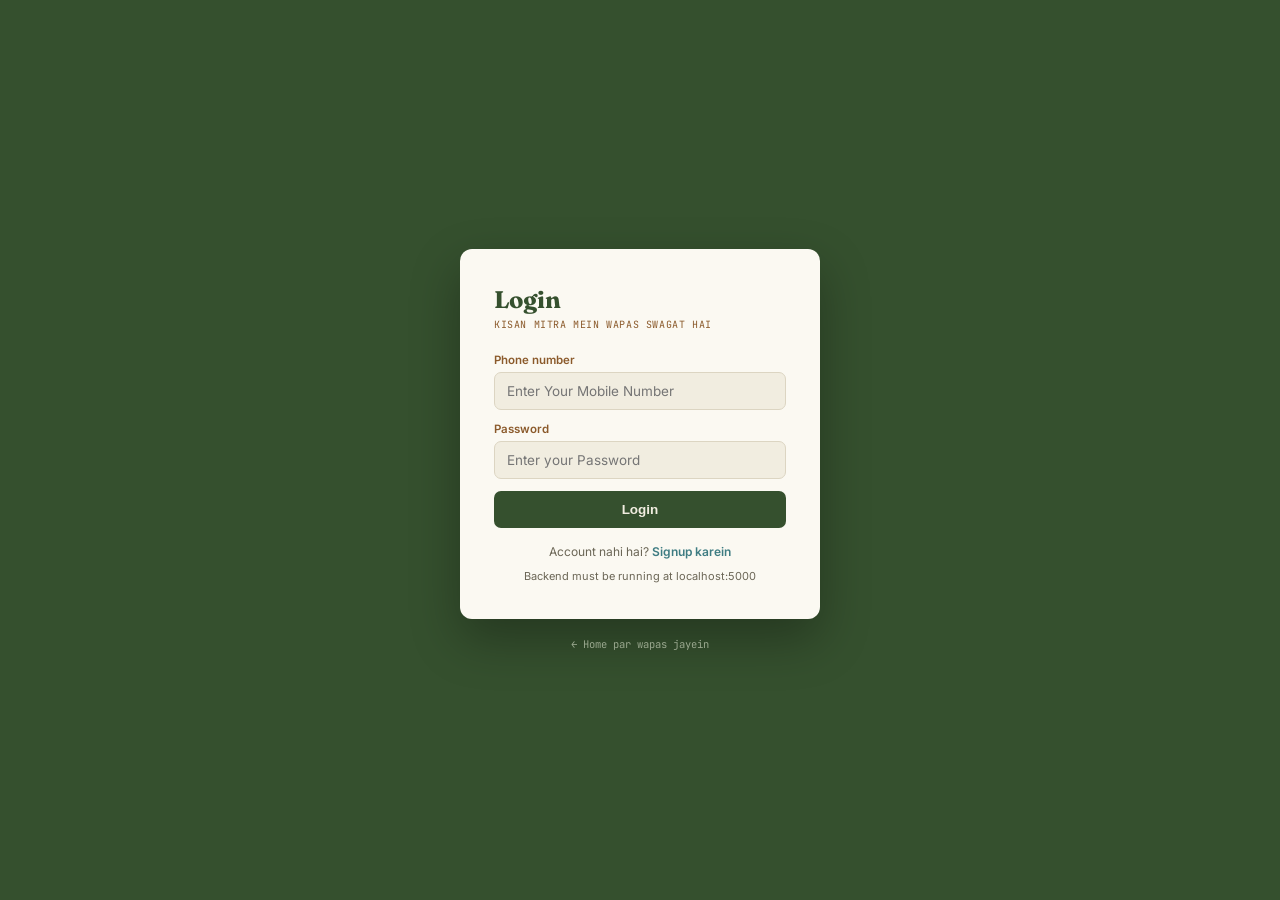
==== frontend/admin.html @ bcae36e0 "Added real Mandi Bhav API integration" ====
<!DOCTYPE html>
<html lang="en">
<head>
<meta charset="UTF-8">
<title>Admin — Kisan Mitra</title>
<meta name="viewport" content="width=device-width, initial-scale=1.0">
<link href="https://fonts.googleapis.com/css2?family=Fraunces:opsz,wght@9..144,500;9..144,600;9..144,700&family=Inter:wght@400;500;600;700&family=JetBrains+Mono:wght@500;700&display=swap" rel="stylesheet">
<link rel="stylesheet" href="css/style.css">
</head>
<body>

<button class="mobile-toggle" onclick="document.querySelector('.sidebar').classList.toggle('open')">☰</button>

<div class="sidebar">
  <div class="brand"><h1>Kisan Mitra</h1><div class="sub">Admin Panel</div></div>
  <div class="user-chip">
    <div class="name" id="user-name-display">—</div>
    <div class="logout" onclick="doLogout()">Logout</div>
  </div>
  <ul class="navlist">
    <li><a class="navitem" href="dashboard.html">← Back to App</a></li>
    <li><a class="navitem active" href="admin.html">Admin Dashboard</a></li>
  </ul>
  <div class="sidebar-foot">Connected to backend<br>http://localhost:5000</div>
</div>

<div class="main">
  <div class="topbar">
    <div><h2>Admin Panel</h2><div class="page-sub">Manage users and crop data</div></div>
  </div>

  <div class="content">
    <div id="access-denied" class="card" style="display:none;">
      <h3>Access denied</h3>
      <p style="font-size:13px;color:#5c5a4c;">This page is only available to admin accounts.</p>
    </div>

    <div id="admin-body" style="display:none;">
      <div class="section-label">Overview</div>
      <div class="clearfix">
        <div class="col3 card"><div class="stat-row"><span class="big" id="stat-users">—</span><span class="lbl">Total users</span></div></div>
        <div class="col3 card"><div class="stat-row"><span class="big" id="stat-crops">—</span><span class="lbl">Total crops</span></div></div>
        <div class="col3 card"><div class="stat-row"><span class="big" id="stat-expenses">—</span><span class="lbl">Total expenses</span></div></div>
      </div>

      <div class="section-label">Users</div>
      <div class="card">
        <table class="price-table">
          <thead><tr><th>Name</th><th>Phone</th><th>Region</th><th>Role</th><th></th></tr></thead>
          <tbody id="users-table"></tbody>
        </table>
      </div>

      <div class="section-label">Crop Recommendation Data</div>
      <div class="card">
        <label>Region</label>
        <input type="text" id="new-region" value="Gorakhpur">
        <label>Season</label>
        <select id="new-season"><option value="kharif">Kharif</option><option value="rabi">Rabi</option><option value="zaid">Zaid</option></select>
        <label>Soil type</label>
        <select id="new-soil"><option value="alluvial">Alluvial</option><option value="clayey">Clayey</option><option value="sandy">Sandy</option></select>
        <label>Recommended crops (comma-separated)</label>
        <input type="text" id="new-crops" placeholder="Gehu,Sarso,Chana">
        <button class="btn-primary" onclick="addCropLookupEntry()">Add entry</button>
      </div>

      <div class="card">
        <table class="price-table">
          <thead><tr><th>Region</th><th>Season</th><th>Soil</th><th>Crops</th><th></th></tr></thead>
          <tbody id="crop-lookup-table"></tbody>
        </table>
      </div>
    </div>
  </div>
</div>

<script src="js/api.js"></script>
<script src="js/admin.js"></script>
<script>
  requireAuth();
  initAdminPage();
</script>
</body>
</html>
---- frontend/css/style.css ----
:root {
  --ink: #1F2A1D;
  --paper: #F1EDE0;
  --card: #FBF9F2;
  --green: #35502E;
  --green-light: #6B8F5C;
  --gold: #C89B3C;
  --brown: #8B5A2B;
  --teal: #3E7C82;
  --line: #DCD5C2;
  --danger: #A3432E;
  --sidebar-w: 240px;
}

* {
  box-sizing: border-box;
  margin: 0;
  padding: 0;
}

body {
  font-family: 'Inter', sans-serif;
  color: var(--ink);
  background: var(--paper);
  min-height: 100vh;
}

a {
  text-decoration: none;
  color: inherit;
}

/* ===== LANDING PAGE ===== */
.landing {
  min-height: 100vh;
  background: var(--green);
  display: flex;
  align-items: center;
  justify-content: center;
  padding: 24px;
}

.landing-box {
  max-width: 480px;
  text-align: center;
  color: var(--paper);
}

.landing-box .eyebrow {
  font-family: 'JetBrains Mono', monospace;
  font-size: 11px;
  letter-spacing: 0.14em;
  text-transform: uppercase;
  color: var(--gold);
  margin-bottom: 16px;
}

.landing-box h1 {
  font-family: 'Fraunces', serif;
  font-weight: 700;
  font-size: 48px;
  line-height: 1.05;
}

.landing-box .hindi {
  font-family: 'Fraunces', serif;
  font-size: 22px;
  color: var(--gold);
  margin-top: 8px;
}

.landing-box p {
  margin-top: 20px;
  font-size: 14.5px;
  line-height: 1.7;
  color: #E4E0CF;
}

.landing-actions {
  margin-top: 32px;
  display: flex;
  gap: 12px;
  justify-content: center;
  flex-wrap: wrap;
}

.landing-actions a {
  padding: 13px 28px;
  border-radius: 8px;
  font-weight: 600;
  font-size: 14px;
}

.landing-actions .btn-fill {
  background: var(--gold);
  color: var(--ink);
}

.landing-actions .btn-outline {
  border: 1.5px solid var(--paper);
  color: var(--paper);
}

.landing-actions a:hover {
  opacity: 0.9;
}

.landing-features {
  margin-top: 40px;
  display: flex;
  gap: 10px;
  justify-content: center;
  flex-wrap: wrap;
}

.landing-features span {
  font-family: 'JetBrains Mono', monospace;
  font-size: 10.5px;
  background: rgba(255, 255, 255, 0.1);
  padding: 6px 12px;
  border-radius: 14px;
  color: #E4E0CF;
}

/* ===== AUTH PAGES (login/register) ===== */
.auth-page {
  min-height: 100vh;
  background: var(--green);
  display: flex;
  align-items: center;
  justify-content: center;
  padding: 24px;
}

.auth-box {
  background: var(--card);
  border-radius: 12px;
  padding: 36px 34px;
  width: 360px;
  box-shadow: 0 20px 50px rgba(0, 0, 0, 0.3);
}

.auth-box h1 {
  font-family: 'Fraunces', serif;
  font-size: 24px;
  color: var(--green);
  margin-bottom: 4px;
}

.auth-box .sub {
  font-family: 'JetBrains Mono', monospace;
  font-size: 10px;
  color: var(--brown);
  text-transform: uppercase;
  letter-spacing: 0.06em;
  margin-bottom: 22px;
}

.auth-error {
  display: none;
  background: #F5DEDB;
  color: var(--danger);
  font-size: 11.5px;
  padding: 9px 12px;
  border-radius: 6px;
  margin-bottom: 12px;
}

.auth-status {
  font-size: 11px;
  color: #6b6656;
  text-align: center;
  margin-top: 10px;
  min-height: 14px;
}

.auth-switch {
  text-align: center;
  margin-top: 16px;
  font-size: 12px;
  color: #6b6656;
}

.auth-switch a {
  color: var(--teal);
  font-weight: 600;
}

.auth-back {
  display: inline-block;
  margin-top: 18px;
  font-family: 'JetBrains Mono', monospace;
  font-size: 10.5px;
  color: #9AA88F;
}

/* ===== SIDEBAR (app pages) ===== */
.sidebar {
  position: fixed;
  top: 0;
  left: 0;
  bottom: 0;
  width: var(--sidebar-w);
  background: var(--green);
  color: var(--paper);
  display: flex;
  flex-direction: column;
  padding: 26px 0;
  z-index: 10;
}

.brand {
  padding: 0 24px 20px;
  border-bottom: 1px solid rgba(255, 255, 255, 0.14);
  margin-bottom: 14px;
}

.brand h1 {
  font-family: 'Fraunces', serif;
  font-weight: 700;
  font-size: 22px;
}

.brand .sub {
  font-family: 'JetBrains Mono', monospace;
  font-size: 10px;
  color: var(--gold);
  margin-top: 4px;
  letter-spacing: 0.05em;
  text-transform: uppercase;
}

.user-chip {
  padding: 0 24px 16px;
  border-bottom: 1px solid rgba(255, 255, 255, 0.14);
  margin-bottom: 8px;
}

.user-chip .name {
  font-size: 12.5px;
  font-weight: 700;
}

.user-chip .logout {
  font-family: 'JetBrains Mono', monospace;
  font-size: 10px;
  color: var(--gold);
  cursor: pointer;
  margin-top: 4px;
  display: inline-block;
}

.navlist {
  list-style: none;
  flex: 1;
}

.navitem {
  display: block;
  padding: 12px 24px;
  cursor: pointer;
  font-size: 13.5px;
  font-weight: 600;
  color: #D8D4C2;
  border-left: 3px solid transparent;
}

.navitem:hover {
  background: rgba(255, 255, 255, 0.06);
}

.navitem.active {
  background: rgba(255, 255, 255, 0.1);
  color: var(--paper);
  border-left-color: var(--gold);
}

.sidebar-foot {
  padding: 14px 24px 0;
  border-top: 1px solid rgba(255, 255, 255, 0.14);
  font-family: 'JetBrains Mono', monospace;
  font-size: 9.5px;
  color: #A9A48D;
  line-height: 1.6;
}

/* ===== MAIN ===== */
.main {
  margin-left: var(--sidebar-w);
  min-height: 100vh;
}

.topbar {
  background: var(--card);
  border-bottom: 1px solid var(--line);
  padding: 16px 32px;
  display: flex;
  justify-content: space-between;
  align-items: center;
  flex-wrap: wrap;
  gap: 12px;
}

.topbar h2 {
  font-family: 'Fraunces', serif;
  font-weight: 600;
  font-size: 22px;
  color: var(--green);
}

.topbar .page-sub {
  font-size: 12px;
  color: #6b6656;
  margin-top: 2px;
}

.loc-pill {
  display: flex;
  align-items: center;
  gap: 10px;
  background: var(--paper);
  border: 1px solid var(--line);
  padding: 8px 14px;
  border-radius: 20px;
  font-size: 12px;
}

.loc-pill .dot {
  width: 7px;
  height: 7px;
  border-radius: 50%;
  background: var(--brown);
  flex-shrink: 0;
}

.loc-pill.detected .dot {
  background: var(--green-light);
}

.loc-pill button {
  background: var(--green);
  color: var(--paper);
  border: none;
  padding: 6px 12px;
  border-radius: 14px;
  font-size: 11px;
  font-weight: 600;
  cursor: pointer;
}

.content {
  padding: 28px 32px 60px;
  max-width: 1100px;
}

.clearfix::after {
  content: "";
  display: block;
  clear: both;
}

.col3 {
  float: left;
  width: 31.8%;
  margin-right: 2.3%;
}

.col3:nth-child(3n) {
  margin-right: 0;
}

.col2 {
  float: left;
  width: 48.5%;
  margin-right: 3%;
}

.col2:nth-child(2n) {
  margin-right: 0;
}

@media (max-width:820px) {
  .sidebar {
    transform: translateX(-100%);
    position: fixed;
    transition: transform 0.2s ease;
  }

  .sidebar.open {
    transform: translateX(0);
  }

  .main {
    margin-left: 0;
  }

  .col2,
  .col3 {
    float: none;
    width: 100%;
    margin-right: 0;
  }
}

.card {
  background: var(--card);
  border: 1px solid var(--line);
  border-radius: 10px;
  padding: 20px;
  margin-bottom: 16px;
}

.card h3 {
  font-family: 'Fraunces', serif;
  font-size: 16px;
  color: var(--green);
  margin-bottom: 12px;
  font-weight: 600;
}

.section-label {
  font-family: 'JetBrains Mono', monospace;
  font-size: 10.5px;
  letter-spacing: 0.1em;
  text-transform: uppercase;
  color: var(--brown);
  margin: 22px 0 10px;
}

.demo-flag {
  display: inline-block;
  font-family: 'JetBrains Mono', monospace;
  font-size: 10px;
  background: #EDE0C9;
  color: var(--brown);
  padding: 4px 10px;
  border-radius: 12px;
  margin-bottom: 14px;
}

.live-flag {
  display: inline-block;
  font-family: 'JetBrains Mono', monospace;
  font-size: 10px;
  background: #DCE9DC;
  color: #2E6B3E;
  padding: 4px 10px;
  border-radius: 12px;
  margin-bottom: 14px;
}

select,
input[type=text],
input[type=number],
input[type=password],
input[type=tel] {
  width: 100%;
  padding: 10px 12px;
  border-radius: 7px;
  border: 1px solid var(--line);
  background: var(--paper);
  font-family: 'Inter', sans-serif;
  font-size: 13.5px;
  color: var(--ink);
  margin-bottom: 12px;
}

label {
  font-size: 11.5px;
  color: var(--brown);
  font-weight: 600;
  display: block;
  margin-bottom: 5px;
}

.btn-primary {
  background: var(--green);
  color: var(--paper);
  border: none;
  padding: 11px 20px;
  border-radius: 7px;
  font-weight: 600;
  font-size: 13.5px;
  cursor: pointer;
  width: 100%;
}

.btn-primary:hover {
  opacity: 0.92;
}

.price-table {
  width: 100%;
  border-collapse: collapse;
}

.price-table th {
  text-align: left;
  font-family: 'JetBrains Mono', monospace;
  font-size: 10px;
  text-transform: uppercase;
  color: var(--brown);
  padding: 8px 0;
  border-bottom: 1px solid var(--line);
}

.price-table td {
  padding: 10px 0;
  border-bottom: 1px solid var(--line);
  font-size: 13px;
}

.price-table td.range {
  font-family: 'JetBrains Mono', monospace;
  color: var(--teal);
  font-weight: 600;
}

.weather-hero {
  text-align: center;
  padding: 10px 0;
}

.weather-hero .temp {
  font-family: 'Fraunces', serif;
  font-size: 56px;
  font-weight: 700;
  color: var(--teal);
}

.weather-hero .desc {
  font-size: 13px;
  color: #6b6656;
  margin-top: 4px;
  text-transform: capitalize;
}

.weather-meta {
  display: flex;
  justify-content: center;
  gap: 24px;
  margin-top: 14px;
  font-size: 12px;
  color: #5c5a4c;
}

.advisory-box {
  background: #DCE9EA;
  border-left: 3px solid var(--teal);
  padding: 12px 14px;
  border-radius: 4px;
  font-size: 13px;
  line-height: 1.6;
  margin-top: 16px;
}

.upload-box {
  border: 1.5px dashed var(--line);
  border-radius: 10px;
  padding: 36px 16px;
  text-align: center;
  cursor: pointer;
  color: #6b6656;
  font-size: 13px;
}

.upload-box:hover {
  border-color: var(--brown);
}

#preview-img {
  max-width: 220px;
  border-radius: 8px;
  margin-top: 14px;
  display: none;
}

.result-box {
  display: none;
  margin-top: 14px;
  padding: 14px;
  border-radius: 8px;
  background: #E4EBDD;
  border-left: 3px solid var(--green-light);
  font-size: 13px;
  line-height: 1.6;
}

.spinner {
  display: none;
  padding: 14px 0;
  font-family: 'JetBrains Mono', monospace;
  font-size: 11.5px;
  color: var(--brown);
}

.toggle-row {
  display: flex;
  gap: 10px;
  margin-bottom: 14px;
}

.toggle-btn {
  padding: 8px 16px;
  text-align: center;
  border-radius: 7px;
  border: 1px solid var(--line);
  font-size: 12.5px;
  font-weight: 600;
  cursor: pointer;
  background: var(--paper);
  color: var(--ink);
}

.toggle-btn.active {
  background: var(--green);
  color: var(--paper);
  border-color: var(--green);
}

.entry-row {
  display: flex;
  justify-content: space-between;
  align-items: center;
  padding: 9px 0;
  border-bottom: 1px solid var(--line);
  font-size: 12.5px;
  gap: 10px;
}

.delete-btn {
  color: var(--danger);
  cursor: pointer;
  font-weight: 700;
  font-size: 14px;
  padding: 2px 6px;
  border-radius: 4px;
  flex-shrink: 0;
}

.delete-btn:hover {
  background: #F5DEDB;
}

.entry-row .amt.exp {
  color: var(--danger);
  font-family: 'JetBrains Mono', monospace;
  font-weight: 700;
}

.entry-row .amt.inc {
  color: var(--green);
  font-family: 'JetBrains Mono', monospace;
  font-weight: 700;
}

.summary-box {
  text-align: center;
  padding: 16px 8px;
  border-radius: 8px;
  background: var(--paper);
  border: 1px solid var(--line);
}

.summary-box .v {
  font-family: 'Fraunces', serif;
  font-weight: 700;
  font-size: 20px;
}

.summary-box .l {
  font-size: 10.5px;
  color: #6b6656;
  margin-top: 4px;
}

.summary-box.profit .v {
  color: var(--green);
}

.summary-box.loss .v {
  color: var(--danger);
}

.crop-chip {
  display: inline-block;
  background: #E4EBDD;
  color: var(--green);
  font-weight: 700;
  font-size: 13px;
  padding: 9px 16px;
  border-radius: 20px;
  margin: 5px 6px 0 0;
}

.empty {
  font-size: 12px;
  color: #8a8674;
  text-align: center;
  padding: 16px 0;
}

.loc-detail-grid {
  display: flex;
  gap: 14px;
  margin-top: 6px;
  flex-wrap: wrap;
}

.loc-detail-grid div {
  background: var(--paper);
  border: 1px solid var(--line);
  border-radius: 8px;
  padding: 12px;
  flex: 1;
  min-width: 140px;
}

.loc-detail-grid .k {
  font-family: 'JetBrains Mono', monospace;
  font-size: 9.5px;
  color: var(--brown);
  text-transform: uppercase;
}

.loc-detail-grid .v {
  font-size: 13.5px;
  font-weight: 600;
  margin-top: 4px;
}

.mobile-toggle {
  display: none;
  position: fixed;
  top: 14px;
  left: 14px;
  z-index: 20;
  background: var(--green);
  color: var(--paper);
  border: none;
  padding: 8px 10px;
  border-radius: 6px;
  cursor: pointer;
}

@media (max-width:820px) {
  .mobile-toggle {
    display: block;
  }
}

.crop-detail-grid {
  display: flex;
  gap: 14px;
  margin-top: 6px;
  flex-wrap: wrap;
}

.crop-detail-grid div {
  background: var(--paper);
  border: 1px solid var(--line);
  border-radius: 8px;
  padding: 12px;
  flex: 1;
  min-width: 160px;
}

.crop-detail-grid .k {
  font-family: 'JetBrains Mono', monospace;
  font-size: 9.5px;
  color: var(--brown);
  text-transform: uppercase;
}

.crop-detail-grid .v {
  font-size: 13px;
  font-weight: 600;
  margin-top: 4px;
  line-height: 1.4;
}

.crop-problems {
  margin-top: 16px;
}

.crop-problems .k {
  font-family: 'JetBrains Mono', monospace;
  font-size: 9.5px;
  color: var(--brown);
  text-transform: uppercase;
}

.problem-chip {
  display: inline-block;
  background: #F5DEDB;
  color: var(--danger);
  font-size: 12px;
  font-weight: 600;
  padding: 6px 12px;
  border-radius: 14px;
  margin: 0 6px 6px 0;
}

.crop-note {
  margin-top: 14px;
  font-size: 11px;
  color: #8a8674;
  font-style: italic;
}
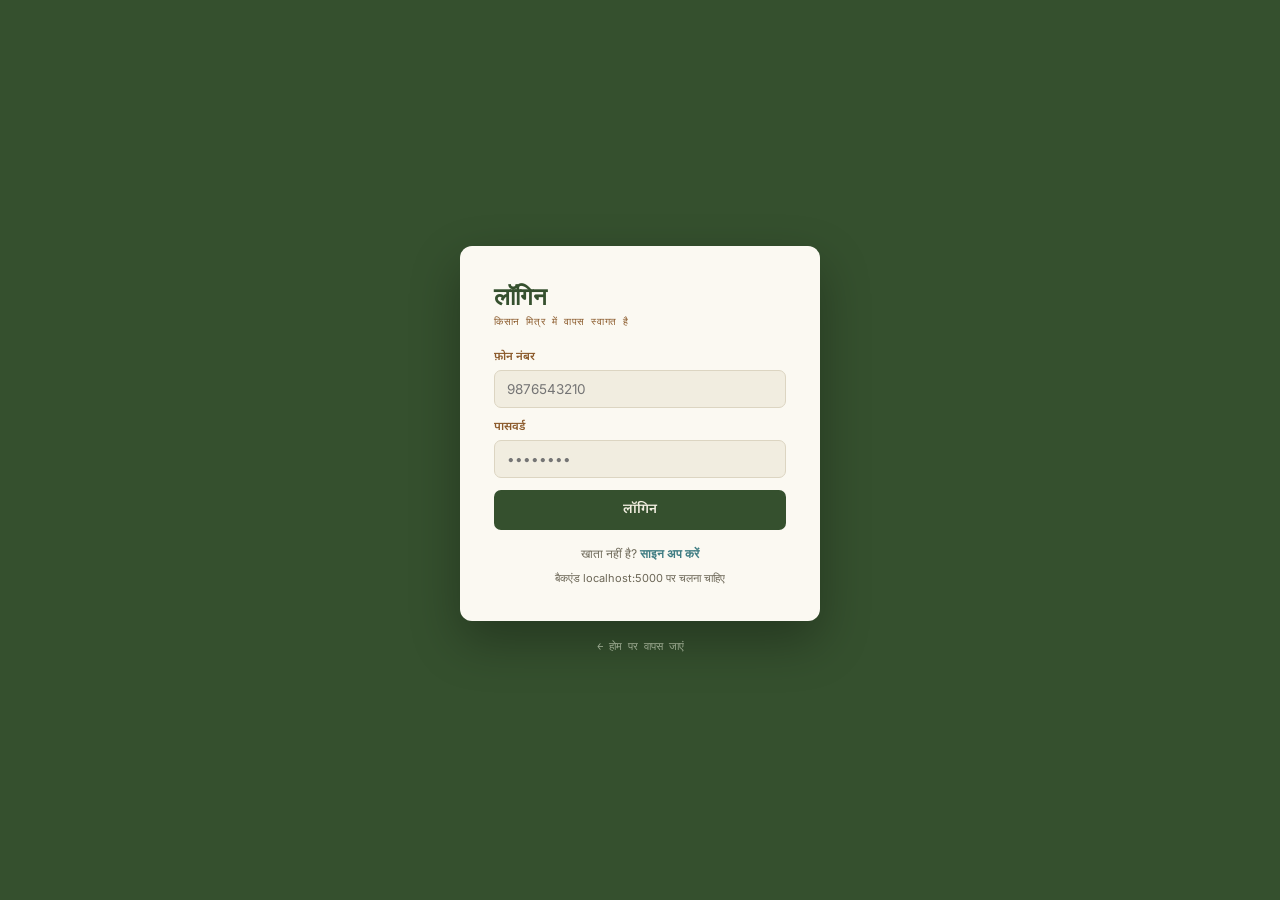
==== commit bd7cb519: "Added admin panel, user profile, Hindi conversion, and bug fixes" ====
--- a/frontend/admin.html
+++ b/frontend/admin.html
@@ -1,84 +1,126 @@
 <!DOCTYPE html>
 <html lang="en">
+
 <head>
-<meta charset="UTF-8">
-<title>Admin — Kisan Mitra</title>
-<meta name="viewport" content="width=device-width, initial-scale=1.0">
-<link href="https://fonts.googleapis.com/css2?family=Fraunces:opsz,wght@9..144,500;9..144,600;9..144,700&family=Inter:wght@400;500;600;700&family=JetBrains+Mono:wght@500;700&display=swap" rel="stylesheet">
-<link rel="stylesheet" href="css/style.css">
+  <meta charset="UTF-8">
+  <title>एडमिन — किसान मित्र</title>
+  <meta name="viewport" content="width=device-width, initial-scale=1.0">
+  <link
+    href="https://fonts.googleapis.com/css2?family=Fraunces:opsz,wght@9..144,500;9..144,600;9..144,700&family=Inter:wght@400;500;600;700&family=JetBrains+Mono:wght@500;700&display=swap"
+    rel="stylesheet">
+  <link rel="stylesheet" href="css/style.css">
 </head>
+
 <body>
 
-<button class="mobile-toggle" onclick="document.querySelector('.sidebar').classList.toggle('open')">☰</button>
+  <button class="mobile-toggle" onclick="document.querySelector('.sidebar').classList.toggle('open')">☰</button>
 
-<div class="sidebar">
-  <div class="brand"><h1>Kisan Mitra</h1><div class="sub">Admin Panel</div></div>
-  <div class="user-chip">
-    <div class="name" id="user-name-display">—</div>
-    <div class="logout" onclick="doLogout()">Logout</div>
-  </div>
-  <ul class="navlist">
-    <li><a class="navitem" href="dashboard.html">← Back to App</a></li>
-    <li><a class="navitem active" href="admin.html">Admin Dashboard</a></li>
-  </ul>
-  <div class="sidebar-foot">Connected to backend<br>http://localhost:5000</div>
-</div>
-
-<div class="main">
-  <div class="topbar">
-    <div><h2>Admin Panel</h2><div class="page-sub">Manage users and crop data</div></div>
+  <div class="sidebar">
+    <div class="brand">
+      <h1>किसान मित्र</h1>
+      <div class="sub">एडमिन पैनल</div>
+    </div>
+    <div class="user-chip">
+      <div class="name" id="user-name-display">—</div>
+      <div class="logout" onclick="doLogout()">लॉगआउट</div>
+    </div>
+    <ul class="navlist">
+      <li><a class="navitem" href="dashboard.html">← ऐप पर वापस जाएं</a></li>
+      <li><a class="navitem active" href="admin.html">एडमिन डैशबोर्ड</a></li>
+    </ul>
+    <div class="sidebar-foot">बैकएंड से जुड़ा है<br>http://localhost:5000</div>
   </div>
 
-  <div class="content">
-    <div id="access-denied" class="card" style="display:none;">
-      <h3>Access denied</h3>
-      <p style="font-size:13px;color:#5c5a4c;">This page is only available to admin accounts.</p>
+  <div class="main">
+    <div class="topbar">
+      <div>
+        <h2>एडमिन पैनल</h2>
+        <div class="page-sub">उपयोगकर्ता और फसल डेटा प्रबंधित करें</div>
+      </div>
     </div>
 
-    <div id="admin-body" style="display:none;">
-      <div class="section-label">Overview</div>
-      <div class="clearfix">
-        <div class="col3 card"><div class="stat-row"><span class="big" id="stat-users">—</span><span class="lbl">Total users</span></div></div>
-        <div class="col3 card"><div class="stat-row"><span class="big" id="stat-crops">—</span><span class="lbl">Total crops</span></div></div>
-        <div class="col3 card"><div class="stat-row"><span class="big" id="stat-expenses">—</span><span class="lbl">Total expenses</span></div></div>
+    <div class="content">
+      <div id="access-denied" class="card" style="display:none;">
+        <h3>प्रवेश की अनुमति नहीं</h3>
+        <p style="font-size:13px;color:#5c5a4c;">यह पेज सिर्फ़ एडमिन खाते के लिए है।</p>
       </div>
 
-      <div class="section-label">Users</div>
-      <div class="card">
-        <table class="price-table">
-          <thead><tr><th>Name</th><th>Phone</th><th>Region</th><th>Role</th><th></th></tr></thead>
-          <tbody id="users-table"></tbody>
-        </table>
-      </div>
+      <div id="admin-body" style="display:none;">
+        <div class="section-label">सारांश</div>
+        <div class="clearfix">
+          <div class="col3 card">
+            <div class="stat-row"><span class="big" id="stat-users">—</span><span class="lbl">कुल उपयोगकर्ता</span></div>
+          </div>
+          <div class="col3 card">
+            <div class="stat-row"><span class="big" id="stat-crops">—</span><span class="lbl">कुल फसलें</span></div>
+          </div>
+          <div class="col3 card">
+            <div class="stat-row"><span class="big" id="stat-expenses">—</span><span class="lbl">कुल खर्च की एंट्री</span>
+            </div>
+          </div>
+        </div>
 
-      <div class="section-label">Crop Recommendation Data</div>
-      <div class="card">
-        <label>Region</label>
-        <input type="text" id="new-region" value="Gorakhpur">
-        <label>Season</label>
-        <select id="new-season"><option value="kharif">Kharif</option><option value="rabi">Rabi</option><option value="zaid">Zaid</option></select>
-        <label>Soil type</label>
-        <select id="new-soil"><option value="alluvial">Alluvial</option><option value="clayey">Clayey</option><option value="sandy">Sandy</option></select>
-        <label>Recommended crops (comma-separated)</label>
-        <input type="text" id="new-crops" placeholder="Gehu,Sarso,Chana">
-        <button class="btn-primary" onclick="addCropLookupEntry()">Add entry</button>
-      </div>
+        <div class="section-label">उपयोगकर्ता</div>
+        <div class="card">
+          <table class="price-table">
+            <thead>
+              <tr>
+                <th>नाम</th>
+                <th>फ़ोन</th>
+                <th>क्षेत्र</th>
+                <th>भूमिका</th>
+                <th></th>
+              </tr>
+            </thead>
+            <tbody id="users-table"></tbody>
+          </table>
+        </div>
 
-      <div class="card">
-        <table class="price-table">
-          <thead><tr><th>Region</th><th>Season</th><th>Soil</th><th>Crops</th><th></th></tr></thead>
-          <tbody id="crop-lookup-table"></tbody>
-        </table>
+        <div class="section-label">फसल सुझाव का डेटा</div>
+        <div class="card">
+          <label>क्षेत्र</label>
+          <input type="text" id="new-region" value="Gorakhpur">
+          <label>मौसम</label>
+          <select id="new-season">
+            <option value="kharif">खरीफ</option>
+            <option value="rabi">रबी</option>
+            <option value="zaid">ज़ायद</option>
+          </select>
+          <label>मिट्टी का प्रकार</label>
+          <select id="new-soil">
+            <option value="alluvial">जलोढ़</option>
+            <option value="clayey">चिकनी</option>
+            <option value="sandy">बलुई</option>
+          </select>
+          <label>सुझाई गई फसलें (रोमन नाम, कॉमा से अलग — जैसे Gehu,Sarso,Chana)</label>
+          <input type="text" id="new-crops" placeholder="Gehu,Sarso,Chana">
+          <button class="btn-primary" onclick="addCropLookupEntry()">एंट्री जोड़ें</button>
+        </div>
+
+        <div class="card">
+          <table class="price-table">
+            <thead>
+              <tr>
+                <th>क्षेत्र</th>
+                <th>मौसम</th>
+                <th>मिट्टी</th>
+                <th>फसलें</th>
+                <th></th>
+              </tr>
+            </thead>
+            <tbody id="crop-lookup-table"></tbody>
+          </table>
+        </div>
       </div>
     </div>
   </div>
-</div>
 
-<script src="js/api.js"></script>
-<script src="js/admin.js"></script>
-<script>
-  requireAuth();
-  initAdminPage();
-</script>
+  <script src="js/api.js"></script>
+  <script src="js/admin.js"></script>
+  <script>
+    requireAuth();
+    initAdminPage();
+  </script>
 </body>
+
 </html>
--- a/frontend/css/style.css
+++ b/frontend/css/style.css
@@ -1,3 +1,16 @@
+body,
+h1,
+h2,
+h3,
+.navitem,
+.brand,
+button,
+select,
+input,
+label {
+  font-family: 'Noto Sans Devanagari', 'Inter', sans-serif;
+}
+
 :root {
   --ink: #1F2A1D;
   --paper: #F1EDE0;
